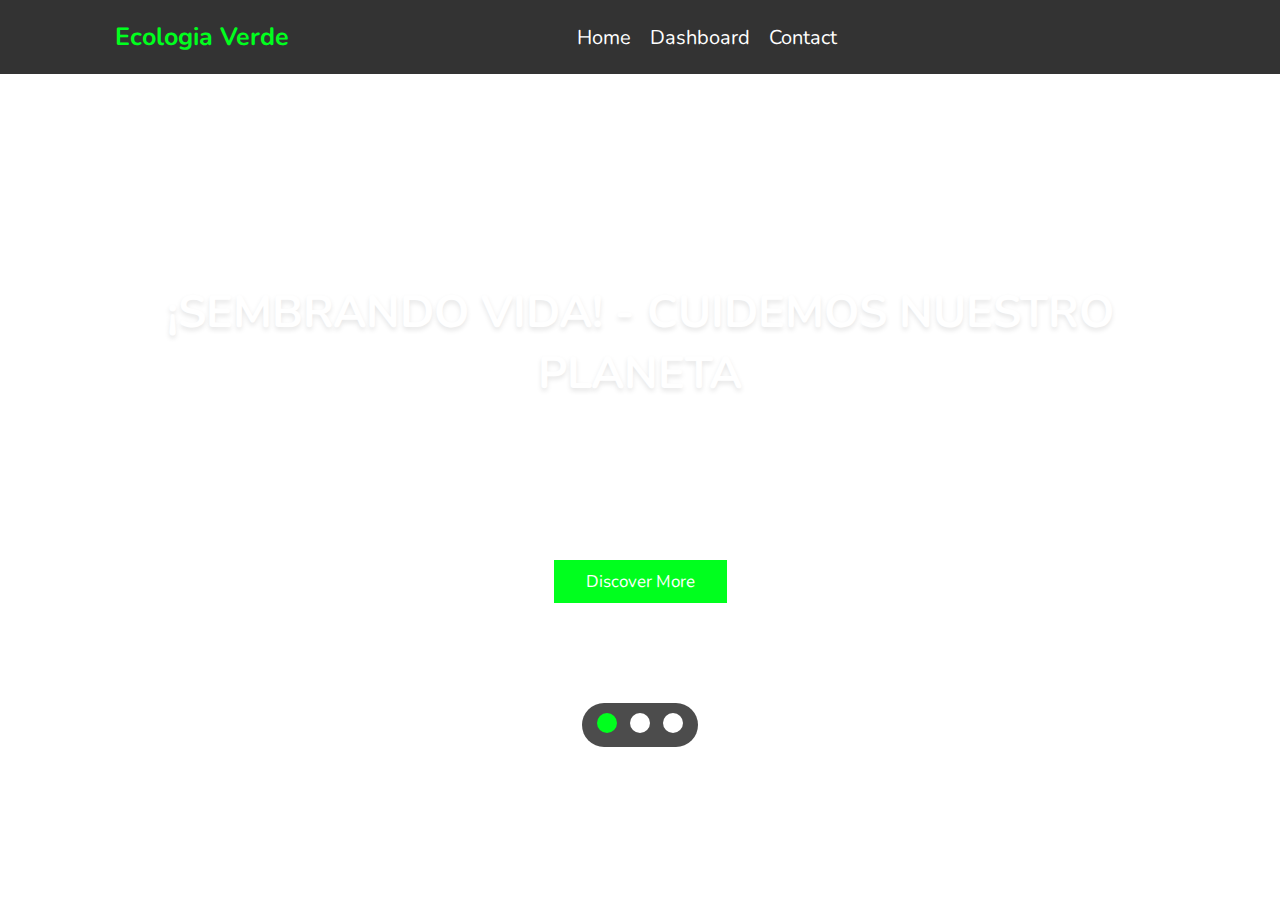
==== index.html @ 3b9d49d0 "se crea header y carusel" ====
<!DOCTYPE html>
<html lang="en">

<head>
 <meta charset="UTF-8">
 <meta name="viewport" content="width=device-width, initial-scale=1.0">
 <title> </title>

 
 <link rel="stylesheet" href="https://unpkg.com/swiper/swiper-bundle.min.css" />

 <link rel="stylesheet" href="https://cdnjs.cloudflare.com/ajax/libs/font-awesome/5.15.3/css/all.min.css">

 <link rel="stylesheet" href="styles.css">

</head>

<body>


<header>

  <div id="menu-bar" class="fas fa-bars"></div>

  <a href="#" class="logo"><span>Ecologia Verde</span></a>
  
  <nav class="navbar">
    <a href="#home">home</a>
    <a href="./dashboard.html">Dashboard</a>
    <a href="#contact">contact</a>
  </nav>

  <div class="icons">
    <i class="#" id="search-btn"></i>
    <i class="#" id="login-btn"></i>
  </div>

</header>


<div class="login-form-container">
  <i class="fas fa-times" id="form-close"></i>
</div>


<section class="home" id="home">
  <div class="content">
    <h3>¡Sembrando Vida! - Cuidemos nuestro Planeta</h3>
    <p>En nuestra página, te ofrecemos información valiosa sobre la siembra de árboles y cómo contribuir al cuidado del medio ambiente. Aprende sobre las diferentes especies de árboles, las mejores prácticas para plantarlos y cómo mantenerlos saludables. Únete a nosotros en la misión de hacer del mundo un lugar más verde y sostenible.</p>
    <a href="#" class="btn">discover more</a>
  </div>

  <div class="controls">
    <span class="vid-btn active" data-src="Images/v1.mp4"></span>
    <span class="vid-btn" data-src="Images/v2.mp4"></span>
    <span class="vid-btn" data-src="Images/v3.mp4"></span>
  </div>

  <div class="video-container">
    <video src="Images/v1.mp4" id="video-slider" loop autoplay muted></video>
  </div>

</section>


<script src="https://unpkg.com/swiper/swiper-bundle.min.js"></script>

<!-- custom js file link -->
<script src="script.js"></script>

</body>
</html>
---- styles.css ----
@import url('https://fonts.googleapis.com/css2?family=Nunito:wght@200;300;400;600;700&display=swap');

:root{
 --orange: #00ff1e;
}

* {
 font-family: 'Nunito', sans-serif;
 margin: 0; padding: 0;
 box-sizing: border-box;
 text-transform: capitalize;
 outline: none; border: none;
 text-decoration: none;
 transition: all .2s linear;
}

*::selection {
 background: var(--orange);
 color: #fff;
}

html {
 font-size: 62.5%;
 overflow-x: hidden;
 scroll-padding-top: 6rem;
 scroll-behavior: smooth;
}

section {
 padding: 2rem 9%;
}

.heading {
 text-align: center;
 padding: 2.5rem 0;

}

.heading span {
 font-size: 3.5rem;
 background: rgba(255, 165, 0, .2);
 color: var(--orange);
 border-radius: .5rem;
 padding: .2rem 1rem;
}

.heading span.space {
 background: none;
}

.btn {
 display: inline-block;
 margin-top: 1rem;
 background: var(--orange);
 color: #fff;
 padding: .8rem 3rem;
 border: .2rem solid var(--orange);
 cursor: pointer;
 font-size: 1.7rem;
}

.btn:hover {
 background: rgba(255, 165, 0, .2);
 color: var(--orange);
}

header {
 position: fixed;
 top: 0; left: 0; right: 0;
 background: #333;
 z-index: 1000;
 display: flex;
 align-items: center;
 justify-content: space-between;
 padding: 2rem 9%;
}

header .logo {
 font-size: 2.5rem;
 font-weight: bolder;
 color: #fff;
 text-transform: uppercase;
}

header .logo span {
 color: var(--orange);
}

header .navbar a {
 color: #fff;
 font-size: 2rem;
 margin: 0.8rem;
}

header .navbar a:hover {
 color: var(--orange);
}

header .icons i {
 font-size: 2.5rem;
 color: #fff;
 cursor: pointer;
 margin-right: 2rem;
}

header .icons i:hover {
 color: var(--orange);
}

header .search-bar-container {
 position: absolute;
 top: 100%; left: 0; right: 0;
 padding: 1.5rem 2rem;
 background: #333;
 border-top: .1rem solid rgba(255,255,255,.2);
 display: flex;
 align-items: center;
 z-index: 1001;
 clip-path: polygon(0 0,100% 0, 100% 0, 0 0);
}


header .search-bar-container.active {
 clip-path: polygon(0 0,100% 0, 100% 100%, 0 100%);
}


header .search-bar-container #search-bar {
 width: 100%;
 padding: 1rem;
 text-transform: none;
 color: #333;
 font-size: 1.7rem;
 border-radius: .5rem;
}

header .search-bar-container label {
color: #fff;
cursor: pointer;
font-size: 3rem;
margin-left: 1.5rem;
}

header .search-bar-container label:hover {
 color: var(--orange);
}
#menu-bar {
 color: #fff;
 border: .1rem solid #fff;
 border-radius: .5rem;
 font-size: 3rem;
 padding: .5rem 1.2rem;
 cursor: pointer;
 display: none;
}

.home {
 min-height: 100vh;
 display: flex;
 align-items: center;
 justify-content: center;
 flex-flow: column;
 position: relative;
 z-index: 0;
}
.home .content {
 text-align: center;
}
.home .content h3 {
 font-size: 4.5rem;
 color: #fff;
 text-transform: uppercase;
 text-shadow: 0 .3rem .5rem rgba(0,0,0,.1);
}


.home .content p {
 font-size: 2.5rem;
 color: #fff;
 padding: .5rem 0;
}

.home .video-container video {
 position: absolute;
 top: 0;left: 0;
 z-index: -1;
 height: 100%;
 width: 100%;
 object-fit: cover;
}

.home .controls {
 padding: 1rem;
 border-radius: 5rem;
 background: rgba(0,0,0,.7);
 position: relative;
 top: 10rem;
}

.home .controls .vid-btn {
 height: 2rem;
 width: 2rem;
 display:inline-block;
 border-radius: 50%;
 background: #fff;
 cursor: pointer;
 margin: 0 .5rem;
}

.home .controls .vid-btn.active {
 background: var(--orange);
}

/* media queries */

@media (max-width:1200px) {

 html{
  font-size: 55%;
 }
}

@media (max-width:991px) {
 header{
  padding: 2rem;
 }
 section{
  padding: 2rem;
 }
}

@media (max-width:768px) {
 
 #menu-bar{
  display: initial;
 }
 header .navbar {
  position: absolute;
  top: 100%; right: 0;left: 0;
  background: #333;
  border-top: .1rem solid rgba(255,255,255,.2);
  padding: 1rem 2rem;
  clip-path: polygon(0 0, 100% 0, 100% 0, 0 0);
 }

 header .navbar.active {
  clip-path: polygon(0 0, 100% 0, 100% 100%, 0 100%);
 }
 header .navbar a {
  display: block;
  border-radius: .5rem;
  padding: 1.5rem;
  margin: 1.5rem 0;
  background: #222;
 }
}

@media (max-width:450px) {

 html{
  font-size: 50%;
 }

 .heading span {
  font-size: 2.5rem;
 }

 .contact .row form .inputBox input {
   width: 100%;
 }
}
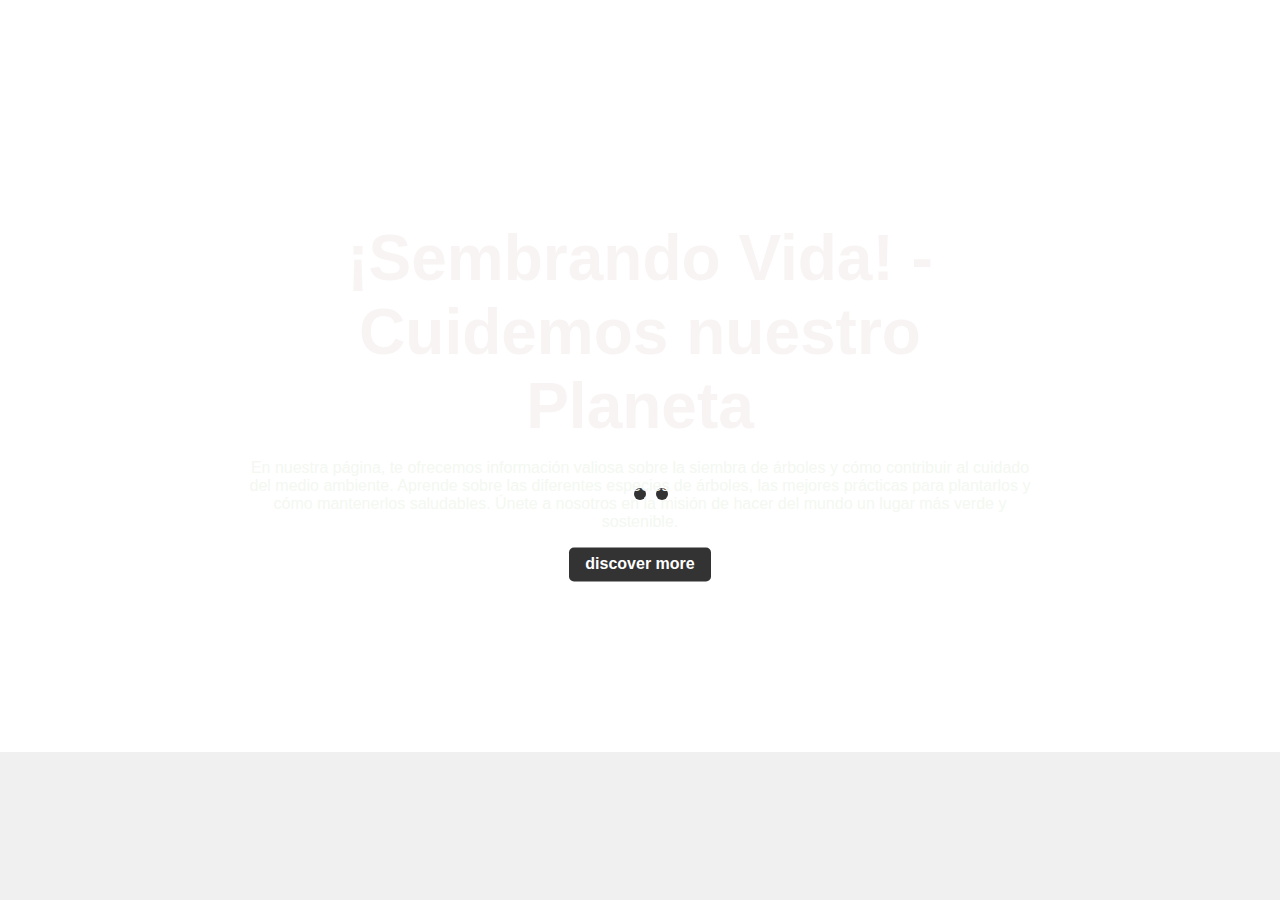
==== commit d7cefa74: "modificar carrusel" ====
--- a/index.html
+++ b/index.html
@@ -18,24 +18,6 @@
 <body>
 
 
-<header>
-
-  <div id="menu-bar" class="fas fa-bars"></div>
-
-  <a href="#" class="logo"><span>Ecologia Verde</span></a>
-  
-  <nav class="navbar">
-    <a href="#home">home</a>
-    <a href="./dashboard.html">Dashboard</a>
-    <a href="#contact">contact</a>
-  </nav>
-
-  <div class="icons">
-    <i class="#" id="search-btn"></i>
-    <i class="#" id="login-btn"></i>
-  </div>
-
-</header>
 
 
 <div class="login-form-container">
@@ -45,9 +27,11 @@
 
 <section class="home" id="home">
   <div class="content">
-    <h3>¡Sembrando Vida! - Cuidemos nuestro Planeta</h3>
-    <p>En nuestra página, te ofrecemos información valiosa sobre la siembra de árboles y cómo contribuir al cuidado del medio ambiente. Aprende sobre las diferentes especies de árboles, las mejores prácticas para plantarlos y cómo mantenerlos saludables. Únete a nosotros en la misión de hacer del mundo un lugar más verde y sostenible.</p>
-    <a href="#" class="btn">discover more</a>
+    <div class="text-overlay">
+      <h3>¡Sembrando Vida! - Cuidemos nuestro Planeta</h3>
+      <p>En nuestra página, te ofrecemos información valiosa sobre la siembra de árboles y cómo contribuir al cuidado del medio ambiente. Aprende sobre las diferentes especies de árboles, las mejores prácticas para plantarlos y cómo mantenerlos saludables. Únete a nosotros en la misión de hacer del mundo un lugar más verde y sostenible.</p>
+      <a href="#" class="btn">discover more</a>
+    </div>
   </div>
 
   <div class="controls">
--- a/styles.css
+++ b/styles.css
@@ -4,352 +4,218 @@
  --orange: #00ff1e;
 }
 
-* {
- font-family: 'Nunito', sans-serif;
- margin: 0; padding: 0;
- box-sizing: border-box;
- text-transform: capitalize;
- outline: none; border: none;
- text-decoration: none;
- transition: all .2s linear;
-}
-
-*::selection {
- background: var(--orange);
- color: #fff;
-}
-
-html {
- font-size: 62.5%;
- overflow-x: hidden;
- scroll-padding-top: 6rem;
- scroll-behavior: smooth;
-}
-
-section {
- padding: 2rem 9%;
-}
-
-.heading {
- text-align: center;
- padding: 2.5rem 0;
-
-}
-
-.heading span {
- font-size: 3.5rem;
- background: rgba(255, 165, 0, .2);
- color: var(--orange);
- border-radius: .5rem;
- padding: .2rem 1rem;
-}
-
-.heading span.space {
- background: none;
+body {
+  margin: 0;
+  padding: 0;
+  font-family: Arial, sans-serif;
+  background-color: #f0f0f0;
+}
+
+
+header {
+  background-color: #3aae1d;
+  color: #fff;
+  padding: 1rem 0;
+  text-align: center;
+  display: flex;
+  justify-content: space-between;
+  align-items: center;
+}
+
+.logo {
+  font-size: 1.5rem;
+  text-decoration: none;
+  color: #fff;
+  margin-left: 1rem; 
+}
+
+.navbar {
+  list-style: none;
+  margin: 0;
+  padding: 0;
+}
+
+.navbar a {
+  text-decoration: none;
+  color: #fff;
+  margin: 0 1rem;
+  font-weight: bold;
+  font-size: 1rem;
+}
+
+.icons {
+  display: flex;
+  justify-content: flex-end;
+  align-items: center;
+  padding: 1rem;
+}
+
+.login-form-container {
+  display: none;
+}
+
+.home {
+  padding: 2rem;
+  text-align: center;
+  background-color: #fff;
+}
+
+.content {
+  max-width: 800px;
+  margin: 0 auto;
+  padding: 2rem;
+  text-align: center; 
+  position: relative;
+  z-index: 1; 
+  border-radius: 10px;
+  color: #dfd6d6; 
+  padding: 1rem;
+
+  transform: translateY(24%);
+}
+
+h3 {
+  font-size: 4rem;
+  color: #f9f4f4;
+  margin-bottom: 1rem;
+}
+
+p {
+  font-size: 1rem;
+  color: #f3f8f1;
 }
 
 .btn {
- display: inline-block;
- margin-top: 1rem;
- background: var(--orange);
- color: #fff;
- padding: .8rem 3rem;
- border: .2rem solid var(--orange);
- cursor: pointer;
- font-size: 1.7rem;
-}
-
-.btn:hover {
- background: rgba(255, 165, 0, .2);
- color: var(--orange);
-}
-
-header {
- position: fixed;
- top: 0; left: 0; right: 0;
- background: #333;
- z-index: 1000;
- display: flex;
- align-items: center;
- justify-content: space-between;
- padding: 2rem 9%;
-}
-
-header .logo {
- font-size: 2.5rem;
- font-weight: bolder;
- color: #fff;
- text-transform: uppercase;
-}
-
-header .logo span {
- color: var(--orange);
-}
-
-header .navbar a {
- color: #fff;
- font-size: 2rem;
- margin: 0.8rem;
-}
-
-header .navbar a:hover {
- color: var(--orange);
-}
-
-header .icons i {
- font-size: 2.5rem;
- color: #fff;
- cursor: pointer;
- margin-right: 2rem;
-}
-
-header .icons i:hover {
- color: var(--orange);
-}
-
-header .search-bar-container {
- position: absolute;
- top: 100%; left: 0; right: 0;
- padding: 1.5rem 2rem;
- background: #333;
- border-top: .1rem solid rgba(255,255,255,.2);
- display: flex;
- align-items: center;
- z-index: 1001;
- clip-path: polygon(0 0,100% 0, 100% 0, 0 0);
-}
-
-
-header .search-bar-container.active {
- clip-path: polygon(0 0,100% 0, 100% 100%, 0 100%);
-}
-
-
-header .search-bar-container #search-bar {
- width: 100%;
- padding: 1rem;
- text-transform: none;
- color: #333;
- font-size: 1.7rem;
- border-radius: .5rem;
-}
-
-header .search-bar-container label {
-color: #fff;
-cursor: pointer;
-font-size: 3rem;
-margin-left: 1.5rem;
-}
-
-header .search-bar-container label:hover {
- color: var(--orange);
-}
-#menu-bar {
- color: #fff;
- border: .1rem solid #fff;
- border-radius: .5rem;
- font-size: 3rem;
- padding: .5rem 1.2rem;
- cursor: pointer;
- display: none;
-}
-
-.home {
- min-height: 100vh;
- display: flex;
- align-items: center;
- justify-content: center;
- flex-flow: column;
- position: relative;
- z-index: 0;
-}
-.home .content {
- text-align: center;
-}
-.home .content h3 {
- font-size: 4.5rem;
- color: #fff;
- text-transform: uppercase;
- text-shadow: 0 .3rem .5rem rgba(0,0,0,.1);
-}
-
-
-.home .content p {
- font-size: 2.5rem;
- color: #fff;
- padding: .5rem 0;
-}
-
-.home .video-container video {
- position: absolute;
- top: 0;left: 0;
- z-index: -1;
- height: 100%;
- width: 100%;
- object-fit: cover;
-}
-
-.home .controls {
- padding: 1rem;
- border-radius: 5rem;
- background: rgba(0,0,0,.7);
- position: relative;
- top: 10rem;
-}
-
-.home .controls .vid-btn {
- height: 2rem;
- width: 2rem;
- display:inline-block;
- border-radius: 50%;
- background: #fff;
- cursor: pointer;
- margin: 0 .5rem;
-}
-
-.home .controls .vid-btn.active {
- background: var(--orange);
-}
-
-/* media queries */
-
-@media (max-width:1200px) {
-
- html{
-  font-size: 55%;
- }
-}
-
-@media (max-width:991px) {
- header{
-  padding: 2rem;
- }
- section{
-  padding: 2rem;
- }
-}
-
-@media (max-width:768px) {
- 
- #menu-bar{
-  display: initial;
- }
- header .navbar {
+  display: inline-block;
+  padding: 0.5rem 1rem;
+  background-color: #333;
+  color: #fff;
+  text-decoration: none;
+  border-radius: 5px;
+  font-weight: bold;
+}
+
+/* Controles de video */
+.controls {
+  display: flex;
+  justify-content: center;
+  margin-bottom: -33rem;
+}
+
+
+.vid-btn {
+  display: inline-block;
+  width: 12px;
+  height: 12px;
+  background-color: #333;
+  border-radius: 50%;
+  margin: 0 5px;
+  cursor: pointer;
+  transition: background-color 0.3s;
+}
+
+.vid-btn.active {
+  background-color: #fff;
+}
+
+/* Contenedor de video */
+.video-container {
+  margin: 2rem 0;
+  position: relative;
+  width: 100%;
+  padding-top: 56.25%;
+}
+
+#video-slider {
   position: absolute;
-  top: 100%; right: 0;left: 0;
-  background: #333;
-  border-top: .1rem solid rgba(255,255,255,.2);
-  padding: 1rem 2rem;
-  clip-path: polygon(0 0, 100% 0, 100% 0, 0 0);
- }
-
- header .navbar.active {
-  clip-path: polygon(0 0, 100% 0, 100% 100%, 0 100%);
- }
- header .navbar a {
-  display: block;
-  border-radius: .5rem;
-  padding: 1.5rem;
-  margin: 1.5rem 0;
-  background: #222;
- }
-}
-
-@media (max-width:450px) {
-
- html{
-  font-size: 50%;
- }
-
- .heading span {
-  font-size: 2.5rem;
- }
-
- .contact .row form .inputBox input {
-   width: 100%;
- }
-}
-
-
-
-
-
-
-
-
-
-
-
-
-
-
-
-
-
-
-
-
-
-
-
-
-
-
-
-
-
-
-
-
-
-
-
-
-
-
-
-
-
-
-
-
-
-
-
-
-
-
-
-
-
-
-
-
-
-
-
-
-
-
-
-
-
-
-
-
-
-
-
-
-
-
-
-
-
-
-
-
-
-
-
-
+  top: 0;
+  left: 0;
+  width: 100%;
+  height: 100%;
+  object-fit: cover;
+  background-size: cover;
+}
+
+
+
+
+
+
+
+
+
+
+
+
+
+
+
+
+
+
+
+
+
+
+
+
+
+
+
+
+
+
+
+
+
+
+
+
+
+
+
+
+
+
+
+
+
+
+
+
+
+
+
+
+
+
+
+
+
+
+
+
+
+
+
+
+
+
+
+
+
+
+
+
+
+
+
+
+
+
+
+
+
+
+
+
